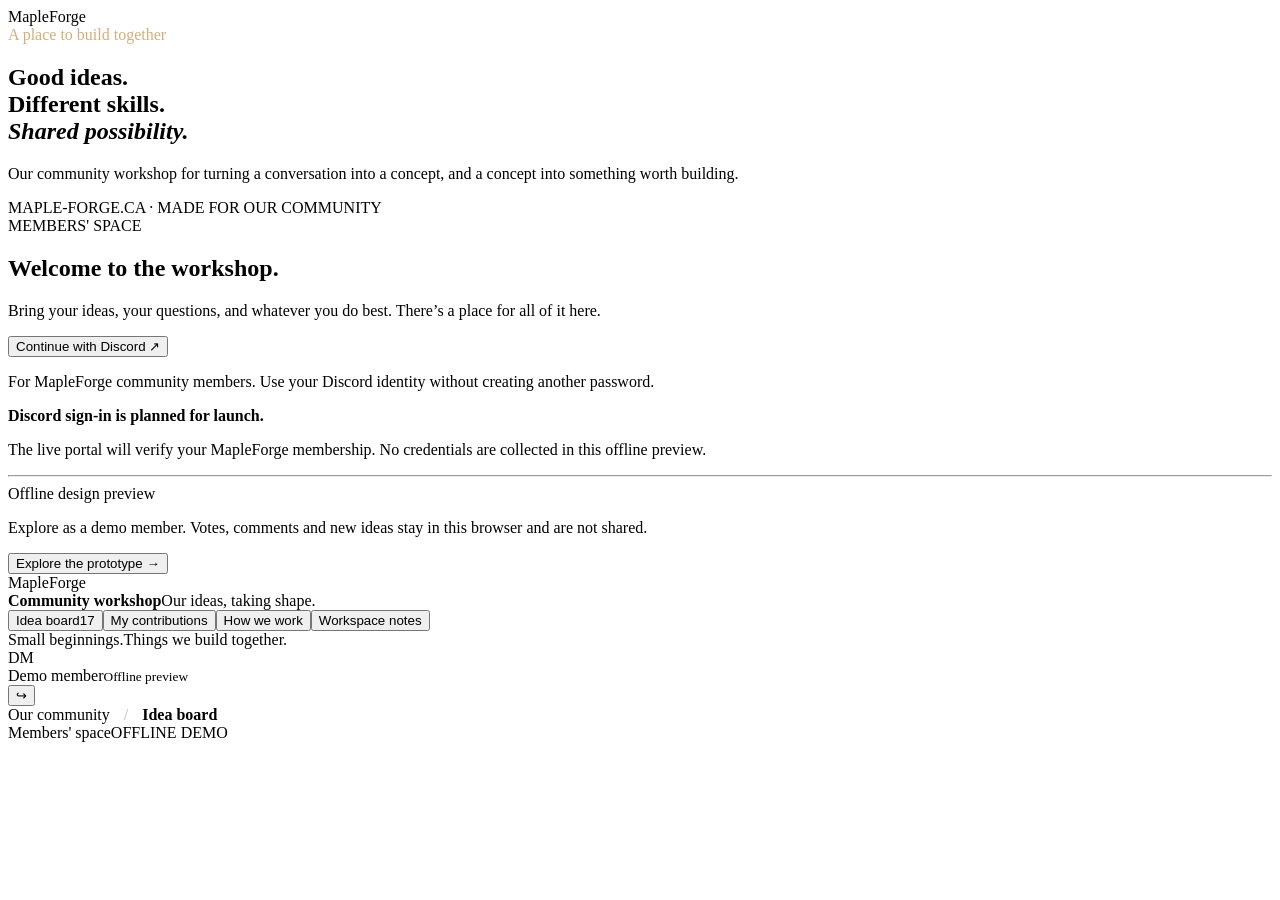
==== src/portal.html @ 68f8b5a9 "Add MapleForge portal source" ====
<!doctype html>
<html lang="en">
  <head>
    <meta charset="utf-8" />
    <meta name="viewport" content="width=device-width,initial-scale=1" />
    <title>MapleForge · Community workshop</title>
    <link rel="icon" href="/favicon.ico?v=2" sizes="any" />
    <link rel="icon" type="image/png" sizes="64x64" href="/favicon.png?v=2" />
    <link rel="apple-touch-icon" href="/apple-touch-icon.png?v=2" />
    <style>
      __STYLES__
    </style>
  </head>
  <body>
    <div id="entry" class="entry">
      <section class="entry-left">
        <div class="brand">
          <span class="mark" data-leaf></span><span>MapleForge</span>
        </div>
        <div>
          <div class="eyebrow" style="color: #d8ad76">
            A place to build together
          </div>
          <h1>
            Good ideas.<br />Different skills.<br /><em>Shared possibility.</em>
          </h1>
          <p>
            Our community workshop for turning a conversation into a concept,
            and a concept into something worth building.
          </p>
        </div>
        <div class="foot">MAPLE-FORGE.CA · MADE FOR OUR COMMUNITY</div>
      </section>
      <section class="entry-right">
        <div class="entry-box">
          <span class="tag">MEMBERS' SPACE</span>
          <h2>Welcome to the workshop.</h2>
          <p>
            Bring your ideas, your questions, and whatever you do best. There’s
            a place for all of it here.
          </p>
          <button class="btn" id="discord-entry">
            Continue with Discord <span>↗</span>
          </button>
          <p class="tiny">
            For MapleForge community members. Use your Discord identity without
            creating another password.
          </p>
          <div id="access-status" class="access-status hidden">
            <strong>Discord sign-in is planned for launch.</strong>
            <p>
              The live portal will verify your MapleForge membership. No
              credentials are collected in this offline preview.
            </p>
          </div>
          <hr />
          <div class="eyebrow muted">Offline design preview</div>
          <p class="tiny">
            Explore as a demo member. Votes, comments and new ideas stay in this
            browser and are not shared.
          </p>
          <button class="btn secondary" id="demo-entry">
            Explore the prototype <span>→</span>
          </button>
        </div>
      </section>
    </div>
    <div id="app" class="hidden">
      <aside class="sidebar">
        <div class="brand">
          <span class="mark" data-leaf></span><span>MapleForge</span>
        </div>
        <div class="space-name">
          <strong>Community workshop</strong>Our ideas, taking shape.
        </div>
        <nav class="nav" aria-label="Main navigation">
          <button data-view="ideas" aria-label="Idea board" class="active">
            <span data-icon="grid"></span><span>Idea board</span
            ><span class="nav-count" id="nav-count">17</span></button
          ><button data-view="contributions" aria-label="My contributions">
            <span data-icon="people"></span
            ><span>My contributions</span></button
          ><button data-view="process" aria-label="How we work">
            <span data-icon="path"></span><span>How we work</span></button
          ><button data-view="workspace" aria-label="Workspace notes">
            <span data-icon="book"></span><span>Workspace notes</span>
          </button>
        </nav>
        <div class="sidebar-bottom">
          <div class="sidebar-note">
            Small beginnings.<span>Things we build together.</span>
          </div>
          <div class="profile">
            <span class="avatar">DM</span>
            <div>Demo member<small>Offline preview</small></div>
            <button
              id="exit"
              title="Return to welcome screen"
              aria-label="Return to welcome screen"
            >
              ↪
            </button>
          </div>
        </div>
      </aside>
      <div class="shell">
        <header class="topbar">
          <div class="breadcrumb">
            Our community <span style="margin: 0 10px; color: #b6bfac">/</span>
            <b id="crumb">Idea board</b>
          </div>
          <div class="stack">
            <span class="small muted"
              ><span class="dot"></span>Members' space</span
            ><span class="demo-label">OFFLINE DEMO</span>
          </div>
        </header>
        <main class="content" id="main"></main>
      </div>
    </div>
    <dialog class="dialog" id="detail-dialog" aria-labelledby="detail-heading">
      <div class="dialog-inner" id="detail-content"></div>
    </dialog>
    <dialog class="dialog" id="submit-dialog" aria-labelledby="submit-heading">
      <div class="dialog-inner">
        <div class="dialog-top">
          <span class="eyebrow muted">Add to the workshop</span
          ><button
            class="close"
            data-close="submit-dialog"
            aria-label="Close idea form"
          >
            ×
          </button>
        </div>
        <h2 id="submit-heading">What are you thinking about?</h2>
        <p class="muted small">
          One idea at a time. A rough beginning is enough.
        </p>
        <form id="idea-form">
          <div class="form-grid">
            <label class="form-field full"
              >Project name<input
                name="title"
                required
                maxlength="100"
                placeholder="A short, memorable working title" /></label
            ><label class="form-field full"
              >The idea<textarea
                name="summary"
                required
                maxlength="1000"
                placeholder="Explain it in two or three sentences"
              ></textarea></label
            ><label class="form-field"
              >Problem or opportunity<textarea
                name="problem"
                required
                maxlength="1200"
                placeholder="What could this solve or improve?"
              ></textarea></label
            ><label class="form-field"
              >Who is it for?<textarea
                name="audience"
                required
                maxlength="600"
                placeholder="Who would use it or benefit?"
              ></textarea></label
            ><label class="form-field"
              >What makes it different?<textarea
                name="difference"
                maxlength="1000"
                placeholder="Alternatives, advantages, or questions"
              ></textarea></label
            ><label class="form-field"
              >What would we need?<textarea
                name="resources"
                maxlength="1000"
                placeholder="Skills, collaborators, time or tools"
              ></textarea></label
            ><label class="form-field full"
              >The first step<textarea
                name="firstStep"
                required
                maxlength="1000"
                placeholder="The smallest way to test whether it is useful"
              ></textarea></label
            ><label class="form-field"
              >Theme<select name="category" id="new-category"></select></label
            ><label class="form-field"
              >Reference link (optional)<input
                name="reference"
                type="url"
                placeholder="https://..."
            /></label>
          </div>
          <div class="form-actions">
            <span class="small muted"
              >Posting as Demo member · saved locally</span
            ><button class="btn orange" type="submit">
              Add idea to the board →
            </button>
          </div>
        </form>
      </div>
    </dialog>
    <div id="toast" class="toast hidden" role="status"></div>
    <script id="seed" type="application/json">
      __IDEAS__
    </script>
    <script>
      __SCRIPTS__;
    </script>
  </body>
</html>
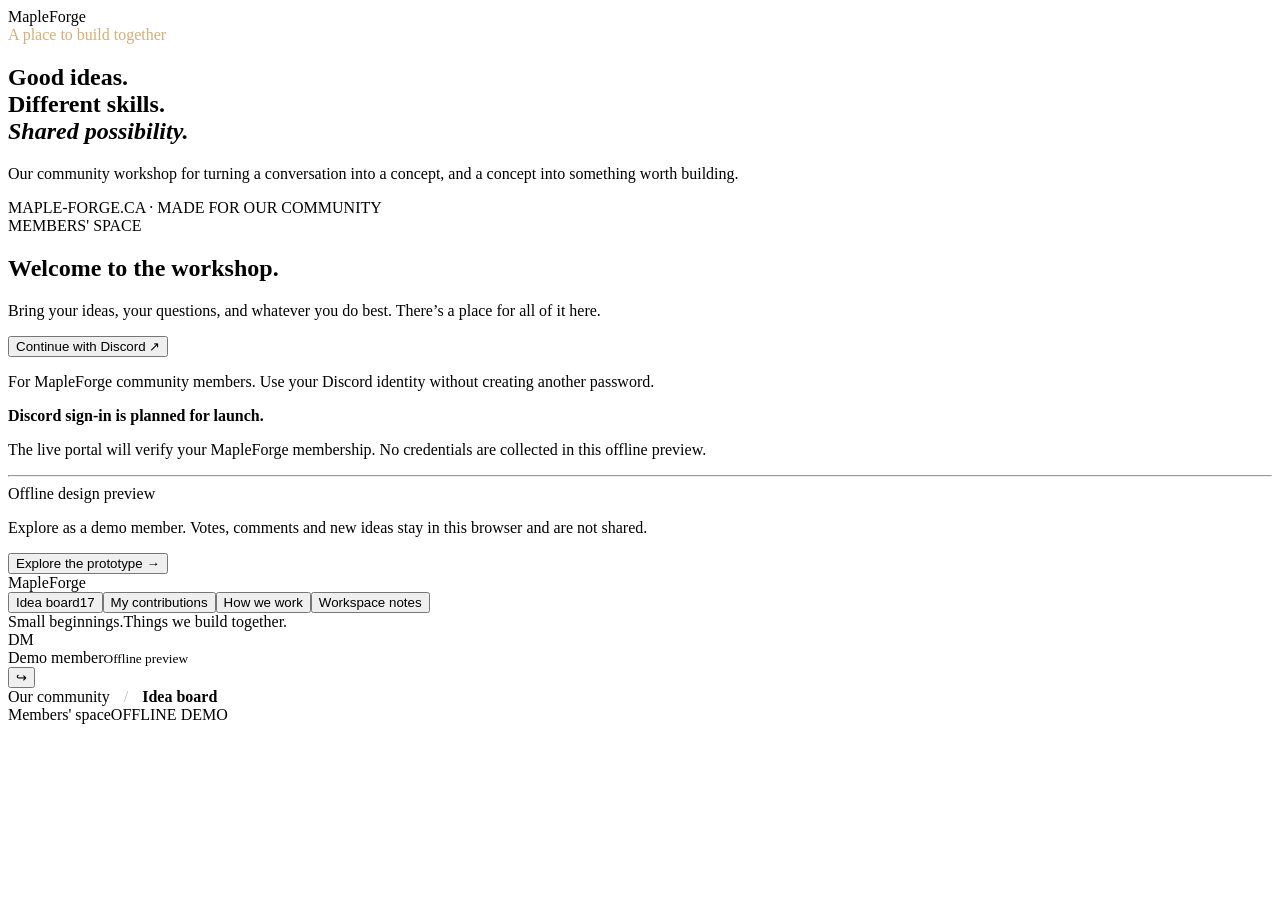
==== commit 5da1e81e: "Simplify sidebar branding and group text-only navigation" ====
--- a/src/portal.html
+++ b/src/portal.html
@@ -70,9 +70,6 @@
         <div class="brand">
           <span class="mark" data-leaf></span><span>MapleForge</span>
         </div>
-        <div class="space-name">
-          <strong>Community workshop</strong>Our ideas, taking shape.
-        </div>
         <nav class="nav" aria-label="Main navigation">
           <button data-view="ideas" aria-label="Idea board" class="active">
             <span data-icon="grid"></span><span>Idea board</span
